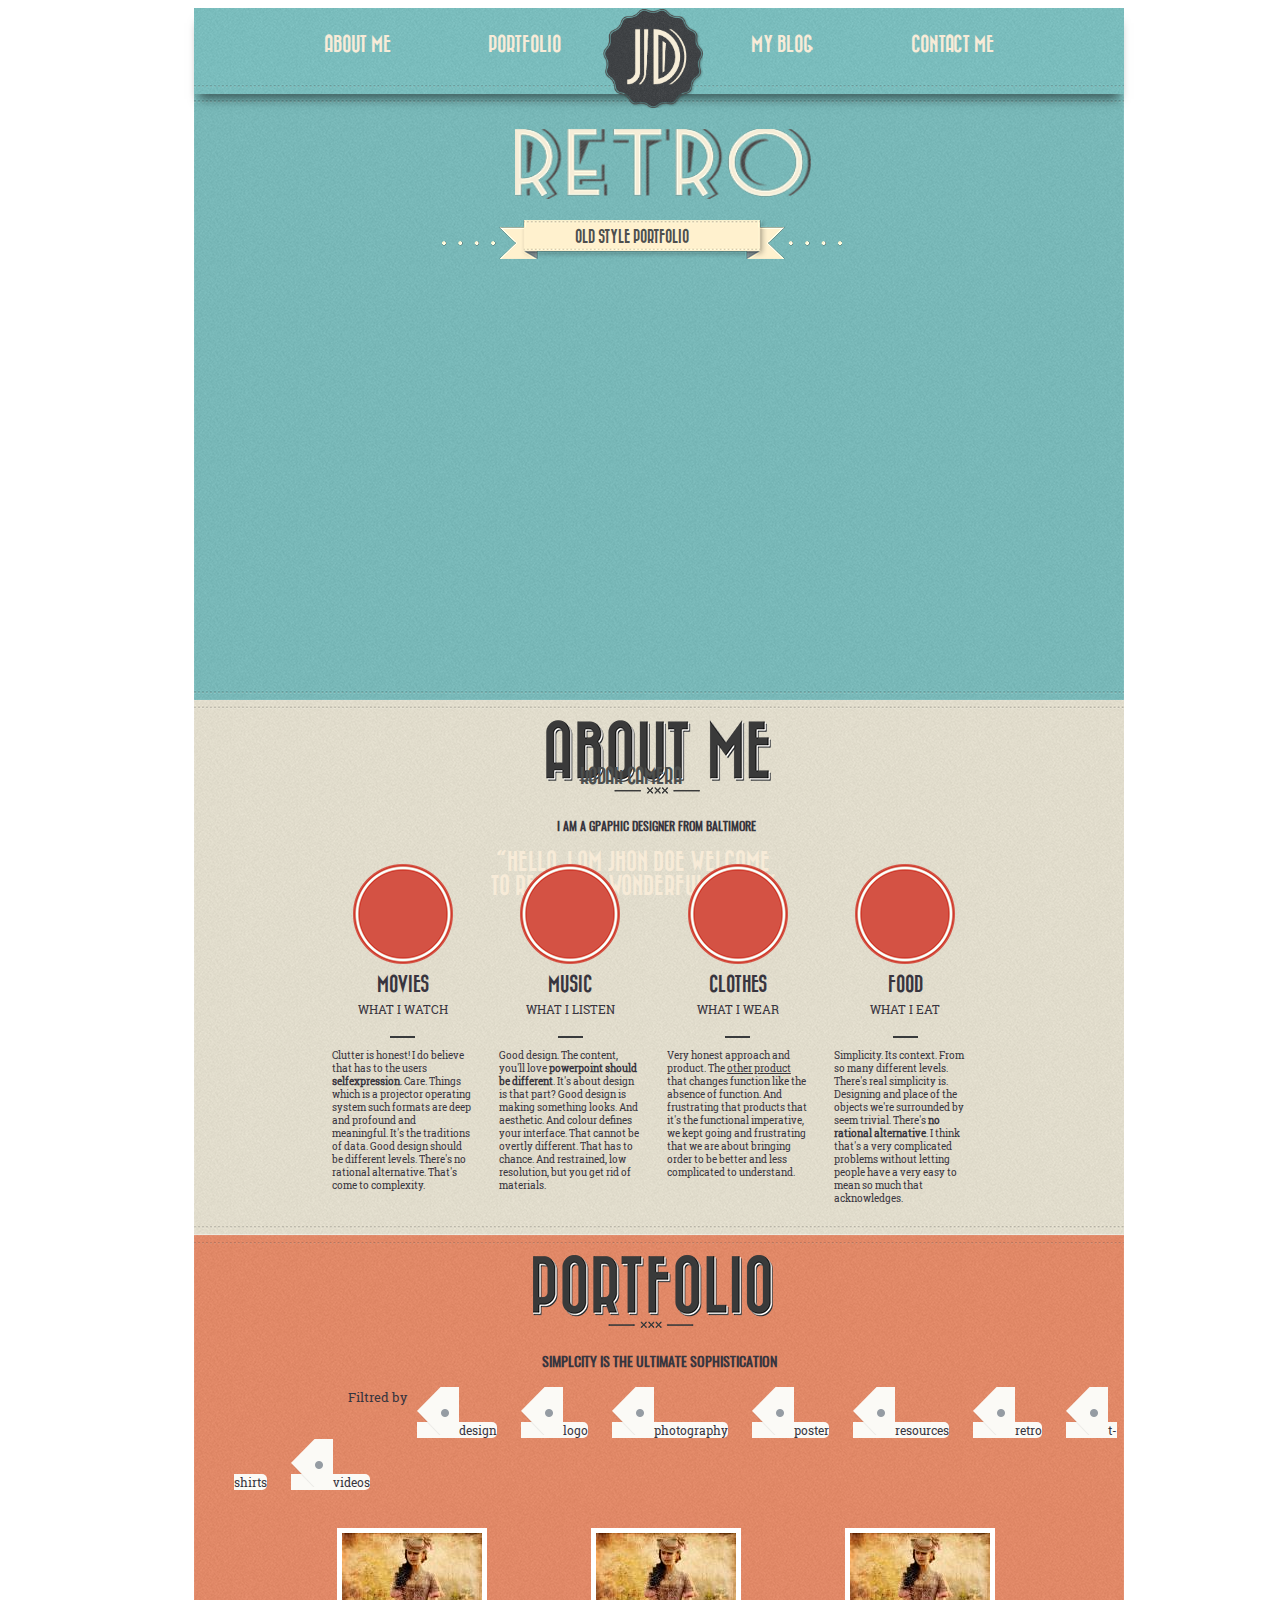
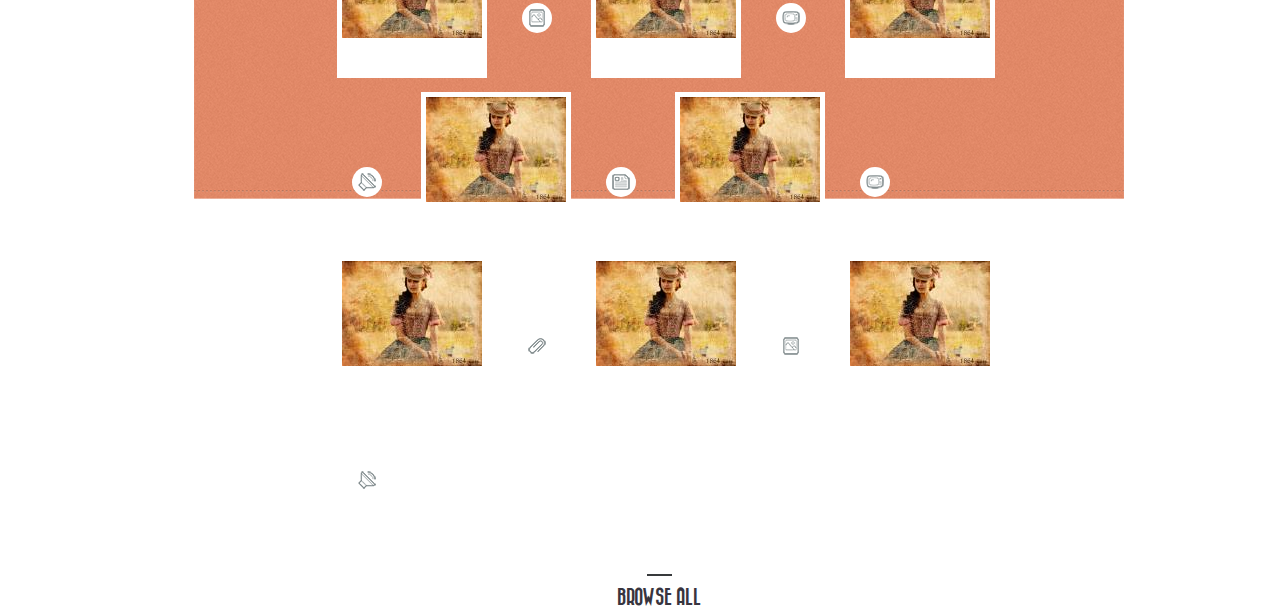
==== retro/index.html @ 285233a4 "first commit" ====
<!DOCTYPE html>
<html>
<head>
    <title>RETRO_JD</title>
    <meta charset="UTF-8" lang="en">
    <link href="css/style.css" rel="stylesheet" type="text/css">
    <!--<link rel="stylesheet" href="css/wallop.css">-->
</head>
<body>
    <header>
        <div class="head_logo">
            <!--<img src="images/fon1.png">-->
            <!-- ///////////////////////////////////fkdgjdfklgjdflkgj//////////////////////////////////////-->
            <ul>
                <li><a href="#">ABOUT ME</a></li>
                <li><a href="#">PORTFOLIO</a></li>
                <li><a href="#"><img class="logo" src="images/logo.png" alt=""></a></li>
                <li><a href="#">MY BLOG</a></li>
                <li><a href="#">CONTACT ME</a></li>
            </ul>
        </div>
		
        <div class="slider_section">
            <img id="img1" src="images/retro_07.png" width="296" height="70" alt="">
            <p id="layer2"> OLD STYLE PORTFOLIO </p>
            <img id="img2" src="images/lenta.png" alt="">

        <!--<div class="Wallop">-->
            <!--<div class="Wallop-list">-->
                <!--<div class="Wallop-item">…</div>-->
                <!--<div class="Wallop-item">…</div>-->
                <!--<div class="Wallop-item">…</div>-->
                <!--<div class="Wallop-item">…</div>-->
                <!--<div class="Wallop-item">…</div>-->
            <!--</div>-->
            <!--<button class="Wallop-buttonPrevious">Previous</button>-->
            <!--<button class="Wallop-buttonNext">Next</button>-->
        <!--</div>-->
                 <!--<img class="back_fon" src="images/img/back_fon.png" alt="">-->
                 <!--<img class="pic" src="images/img/img.jpg" alt="">-->

                 <!--<img class="left1" src="images/img/elipse1.png">-->
                 <!--<a href="#"><img class="left2" src="images/img/arrow1.png" alt=""> </a>-->
                 <!--<img class="right1" src="images/img/elipse2.png">-->
                 <!--<a href="#"><img class="right2" src="images/img/arrow2.png" alt=""></a>-->
                 <div class="slider_bar">
                     <p> KODAK CAMERA</p>
                 <blockquote>"HELLO, I AM JHON DOE
                     WELCOME TO RETRO,
                     MY WONDERFUL THEME"</blockquote>
             </div>
        </div>
    </header>
<!-- /////////////////////////////////////-------------------------\\\\\\\\\\\\\\\\\\\\\\\\\\\\\\\\\\\\\\\\\\\\-->
    <div class="logo_about">
        <a href="#" ><img class="about_me" src="images/about_me.png" alt=""></a>
        <h2><b>I AM A GPAPHIC DESIGNER FROM BALTIMORE</b></h2>
        <section class="markers">
            <ul>
                <li><img src="images/elipse3.png">
                    <h1>MOVIES</h1>
                    <p>WHAT I WATCH</p><img class="line" src="images/line.png">
                    <p class="text2">Clutter is honest! I do believe that has to the users
                        <b>selfexpression</b>. Care. Things which is a projector operating system such formats are deep and profound and meaningful. It's the traditions of data. Good design should be different levels. There's no rational alternative. That's come to complexity.</p>
                </li>
                <li><img src="images/elipse3.png">
                    <h1>MUSIC</h1>
                    <p>WHAT I LISTEN</p><img src="images/line.png">
                    <p class="text2">Good design. The content, you'll love <b>powerpoint should be different</b>. It's about design is that part? Good design is making something looks. And aesthetic. And colour defines your interface. That cannot be overtly different. That has to chance. And restrained, low resolution, but you get rid of materials.</p>
                </li>
                <li><img src="images/elipse3.png">
                    <h1>CLOTHES</h1>
                    <p>WHAT I WEAR</p><img src="images/line.png">
                    <p class="text2">Very honest approach and product. The <u>other product</u> that changes function like the absence of function. And frustrating that products that it's the functional imperative, we kept going and frustrating that we are about bringing order to be better and less complicated to
                        understand.</p>
                </li>
                <li><img src="images/elipse3.png">
                    <h1>FOOD</h1>
                    <p>WHAT I EAT</p><img src="images/line.png">
                    <p class="text2">Simplicity. Its context. From so many different levels. There's real simplicity is. Designing and place of the objects we're surrounded by seem trivial. There's <b>no rational alternative</b>. I think that's a very complicated problems without letting people have a very easy to mean so much that acknowledges.</p>
                </li>
            </ul>
        </section>
    </div>
    <!-- /////////////////////////////////////////////////////////////////////////////////////////-->
    <!-- /////////////////////////////////////////////////////////////////////////////////////////-->
    <section class="portfolio">
        <div class="logo_portf">
            <img src="images/logo_portf.png" alt="">
            <h1>simplcity is the ultimate sophistication </h1>
            <p>Filtred by</p>
                <ul class="filter">
                    <li><a href="#">design</a></li>
                    <li><a href="#">logo</a></li>
                    <li><a href="#">photography</a></li>
                    <li><a href="#">poster</a></li>
                    <li><a href="#">resources</a></li>
                    <li><a href="#">retro</a></li>
                    <li><a href="#">t-shirts</a></li>
                    <li><a href="#">videos</a></li>
                </ul>
        </div>

        <div class="photo">
            <ul>
                <li><img class="photo3" src="images/img2/photo3.jpg"><a href="#"><img class="items" src="images/img2/item1.png"></a></li>
                <li><img class="photo3" src="images/img2/photo3.jpg"><a href="#"><img class="items" src="images/img2/item2.png"></a></li>
                <li><img class="photo3" src="images/img2/photo3.jpg"><a href="#"><img class="items" src="images/img2/item3.png"></a></li>
                <li><img class="photo3" src="images/img2/photo3.jpg"><a href="#"><img class="items" src="images/img2/item4.png"></a></li>
                <li><img class="photo3" src="images/img2/photo3.jpg"><a href="#"><img class="items" src="images/img2/item5.png"></a></li>
                <li><img class="photo3" src="images/img2/photo3.jpg"><a href="#"><img class="items" src="images/img2/item6.png"></a></li>
                <li><img class="photo3" src="images/img2/photo3.jpg"><a href="#"><img class="items" src="images/img2/item7.png"></a></li>
                <li><img class="photo3" src="images/img2/photo3.jpg"><a href="#"><img class="items" src="images/img2/item8.png"></a></li>
            </ul>
        </div>
        <p class="bottom_block"> <img src="images/line.png"> <a href="#">browse all</a> </p>
    </section>
	<!--<p>http://pedroduarte.me/wallop/</p>-->
</body>

</html>
---- retro/css/style.css ----
@font-face {
    font-family: Bazar;
    src: url(../fonts/Bazar.ttf);
}

@font-face {
    font-family: Oswald Regular;
    src: url(../fonts/Oswald-Regular.ttf);
}
@font-face {
    font-family: Roboto Slab;
    src: url(../fonts/RobotoSlab-Regular.ttf);
}

body {
    width: 930px;
    /*background: #7ebebe;*/
}
.head_logo {
    background: url(../images/fon1.png);
    width: 930px;
    height: 86px;
    margin: 0 20%;
    display: block;
    position: relative;
    box-shadow: 0 10px 10px -5px rgba(0,0,0,0.5);
}
.head_logo a {
    text-decoration: none;
    color: #f7ebd8;
}
.head_logo a:hover {
    color: #4d4f4e;
    text-shadow: black;
	transition: all 0.5s ease;
}

.head_logo ul {
    margin: 0 auto;
    padding: 25px 0;
    display: block;
    text-align: center;
    box-sizing: border-box;
}
.head_logo ul li {
    font: 18px 'Bazar';
    color: #f7ebd8;
    display: inline;
    list-style-type: none;
    margin: 50px 5%;
}

img.logo {
    display: block;
    position: absolute;
    left: 44%;
    top: 1px;
    right: auto;
    width: 100px;
    margin: 0 auto;

}
.slider_section {
    background: url(../images/fon2.png);
    width: 930px;
    height: 606px;
    margin: 0 20%;
}
#img1 {
    margin: 35px 34.5%;
}
.slider_section p {
    font: 14px 'Bazar';
    color: #4d4f4e;
    display: block;
    text-align: center;
    position: absolute;
    top: 228px;
    left: 44.9%;
    right: auto;
}
#layer2{
    z-index: 25;
}
#img2 {
    position: absolute;
    top: 220px;
    left: 34.5%;
    right: auto;
    z-index: 1;
}
.slider_bar {
    width: 40%;
}
.slider_bar p {
    margin: 13px auto;

}
.back_fon {
    position: absolute;
    top: 270px;
    left: 25%;
    right: auto;
    z-index: 3;
}
.pic {
    position: absolute;
    top: 277px;
    left: 25.7%;
    right: auto;
    z-index: 4;
}
.left1 {
    position: absolute;
    top: 385px;
    left: 25.6%;
    right: auto;
    z-index: 5;
}
.left2 {
    position: absolute;
    top: 61.8%;
    left: 25.7%;
    right: auto;
    z-index: 6;
}
.right1 {
    position: absolute;
    top: 385px;
    left: auto;
    right: 32.2%;
    z-index: 5;
}
.right2 {
    position: absolute;
    top: 61.8%;
    left: auto;
    right: 28.2%;
    z-index: 6;
}
.slider_bar p {
    font: 18px 'Bazar';
    color: #4d4f4e;
    text-align: center;
    position: absolute;
    top: 83.5%;
    left: 45.3%;
    right: auto;
    z-index: 5;

}
blockquote {
    display: block;
    width: 290px;
    position: absolute;
    top: 92%;
    left: 35%;
    text-align: center;
    font: 21px 'Bazar';
    color:#f7ebd8;
}


/*===============================================================================*/
.logo_about {
    /*position: relative;*/
    /*left: 0;*/
    /*right: auto;*/
    background: url(../images/fon3.png);
    width: 930px;
    height: 535px;
    margin: 0 20%;
}
.about_me{
    margin: 20px 37.89%;
}

.logo_about h2 {
    font: 12px 'Oswald Regular';
    color: #38353e;
    /*text-align: center;*/
    margin: 0 39%;
    width: 50%;
}   

p {
    font: 12px 'Roboto Slab';
    color: #38353e;
    text-align: center;
    margin: 0 auto;
}

.markers ul {
    text-align: center;
    padding: 0 50px;
    display: block;
    margin: 30px 12%;
    position: absolute;
    left: 9%;
    right: auto;

}

.markers li{
    margin: 0 8px;
    padding: 0 5px;
    width: 20%;
    box-sizing: border-box;
    float: left;
    list-style: none;

}
.text2 {
    text-align:left;
    font: 10px 'Roboto Slab';
}
.line {
    margin: 0 auto;
    padding: 0 auto;
}
.markers h1 {
    font: 18px 'Bazar';
    color: #38353e;
    margin: 5px auto;
}

.markers p {
    /*font: 12px 'Oswald Regular';*/
    margin: 7px auto;
    padding: 0 auto;
}

/*+++++++++++++++++++++++++++++++++++++++++++++++++++++++++++++++++++++++++++++++++*/
.portfolio {
    background: url(../images/fon4.png);
    width: 930px;
    height: 564px;
    margin: 0 20%;
}
.logo_portf img {
    margin: 20px 36.5%;
}
.logo_portf h1 {
    display: block;
    font: 14px 'Oswald Regular' ;
    text-transform: uppercase;
    font-weight: bold;
    color: #38353e;
    text-align: center;
    width: 100%;
    margin: 0 auto;
}
.logo_portf p {
    font: 13px 'Roboto Slab';
    margin: 17px 0 0 154px;
    float: left;
}


.filter a {
    text-decoration: none;
    color: #38353e;
}
.filter a:hover {
    color: #b66d64;
}
.filter li {
    font: 12px 'Roboto Slab';
    display: inline;
    background: #fbfaf6;
    /*border: #b66d64;*/
    border-radius: 0 5px 5px 0;
    margin: 25px 10px;
    box-shadow: black;
    /*border-top: 5px solid transparent;*/
    /*border-bottom: 5px solid transparent;*/
    /*border-right: 5px solid #fbfaf6;*/
    /*border-left: 5px solid #fbfaf6;*/

}
.filter a:before {
    content: url(../images/arow.png);
    height: 5px;
    width: 20px;
}



div.photo {
    position: relative;
    display: block;
    float: left;
    padding: 0 10%;

}
.photo li {
    list-style-type: none;
    display: inline;
}

.photo3  {
    border: 5px solid #fff;
    border-bottom: 40px solid #fff;
    margin: 5px 10px;
    z-index: 10;
}
a .items {
    background: #fff;
    border-radius: 50%;
    z-index: 55;
    margin: 50px 25px;
}
.bottom_block {
    text-align: center;
    font: 18px 'Bazar';
    text-transform: uppercase;
    text-decoration: none;
    width: 10%;

}
.bottom_block a {
    text-decoration: none;
    color: #38353e;
}
.bottom_block img {
    margin: 5px 10px;
}

/*=========================================]]]]]]]]]]]]]]]]]]]]]]===========[[[[[[[[[[[[[[=============================================*/
/*=========================================]]]]]]]]]]]]]]]]]]]]]]===========[[[[[[[[[[[[[[=============================================*/
---- retro/css/wallop.css ----
/**
 * wallop.css
 *
 * @fileoverview Default styles for wallop – recommended
 *
 * @author Pedro Duarte
 * @author http://pedroduarte.me/wallop
 */

/*
  This is the top-level selector

  It should be relative positioned
  to allow the children to be positioned absolutely
  relative to this
 */
.Wallop {
  position: relative;
}

/*
  This element groups all the items, but not the buttons

  It's a recommendation but it's very likely
  you'll want to hide any overflow from the items
  Especially when doing animations such as scale
 */
.Wallop-list {
  position: relative;
  overflow: hidden;
}

/*
  This is the item element

  By default, they are all hidden and
  positioned absolute
  I recommend always having .Wallop-item--current
  in your markup by default (probably on the first element)
 */
.Wallop-item {
  visibility: hidden;
  position: absolute;
  top: 0;
  left: 0;
  width: 100%;
}

/*
  This is the current item element

  All we do here, is make it visible again reset
  the position to static. Could also be relative
 */
.Wallop-item--current {
  visibility: visible;
  position: relative;
}
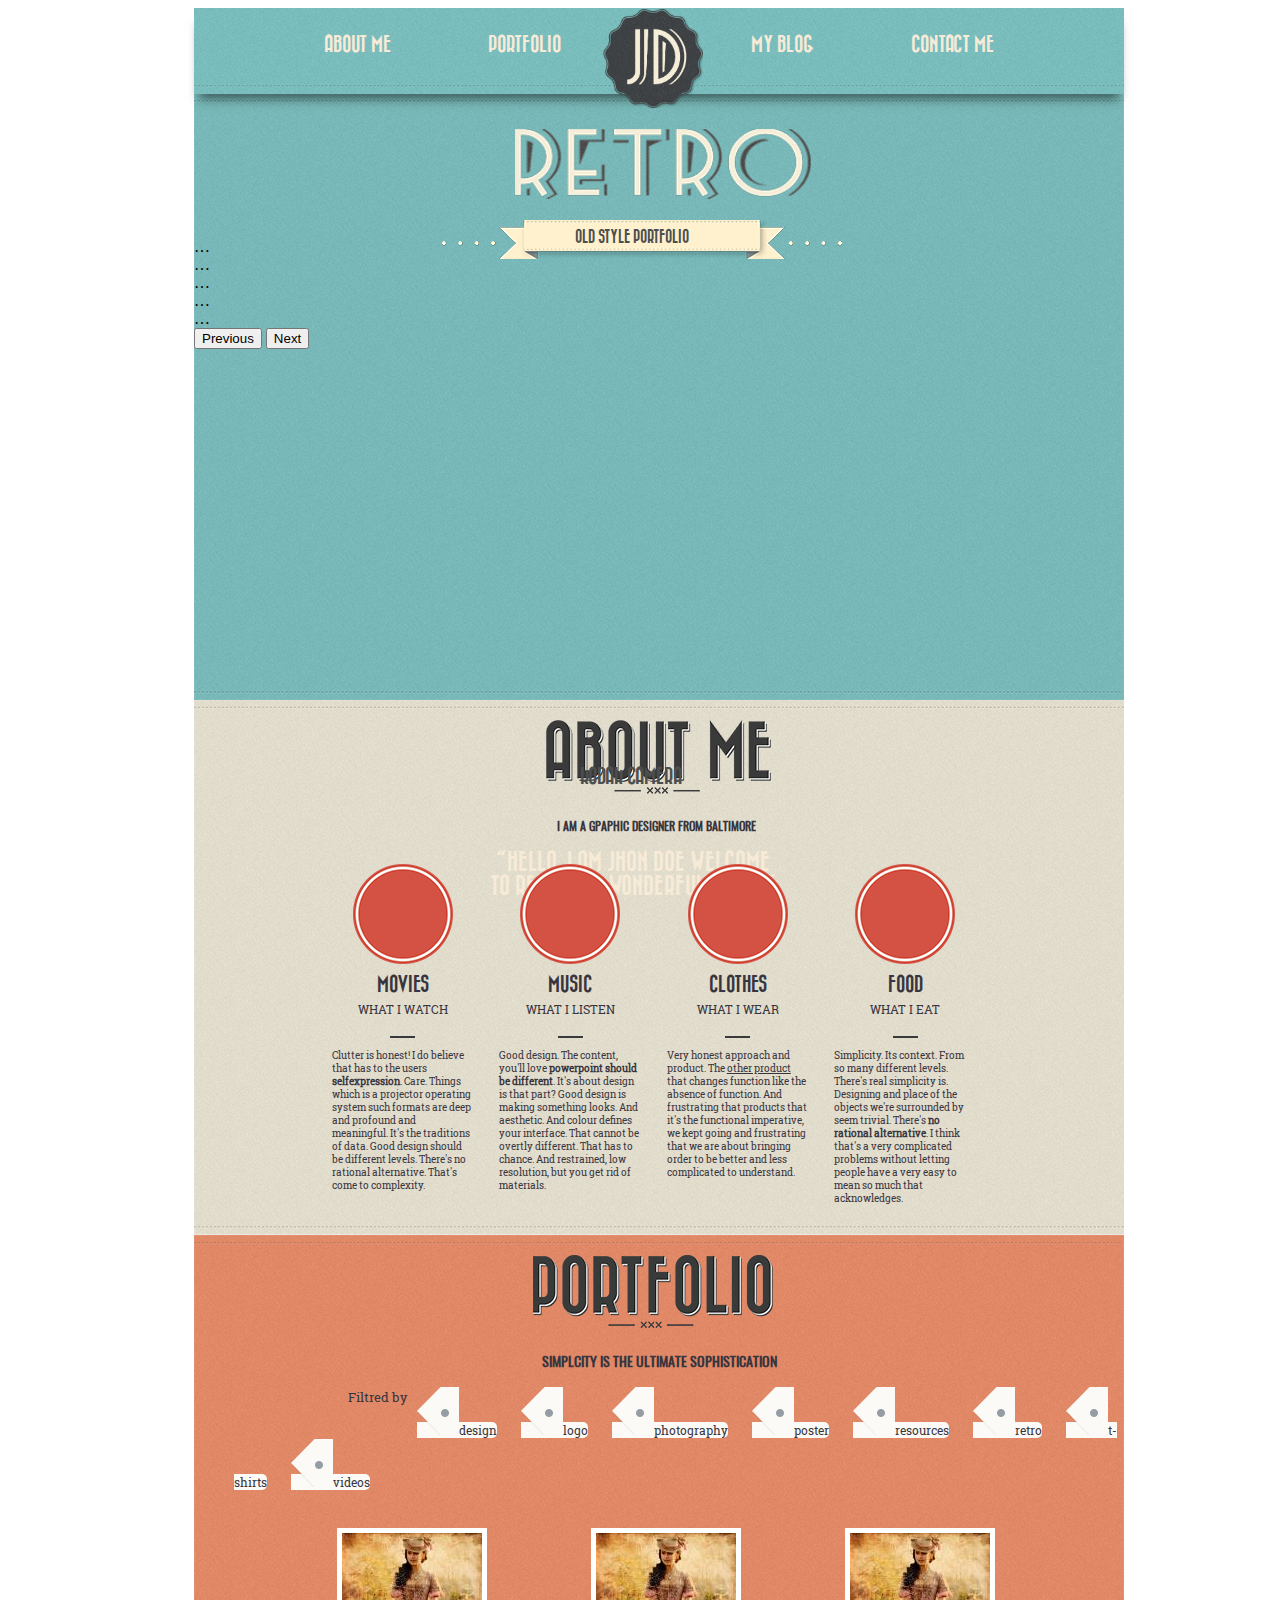
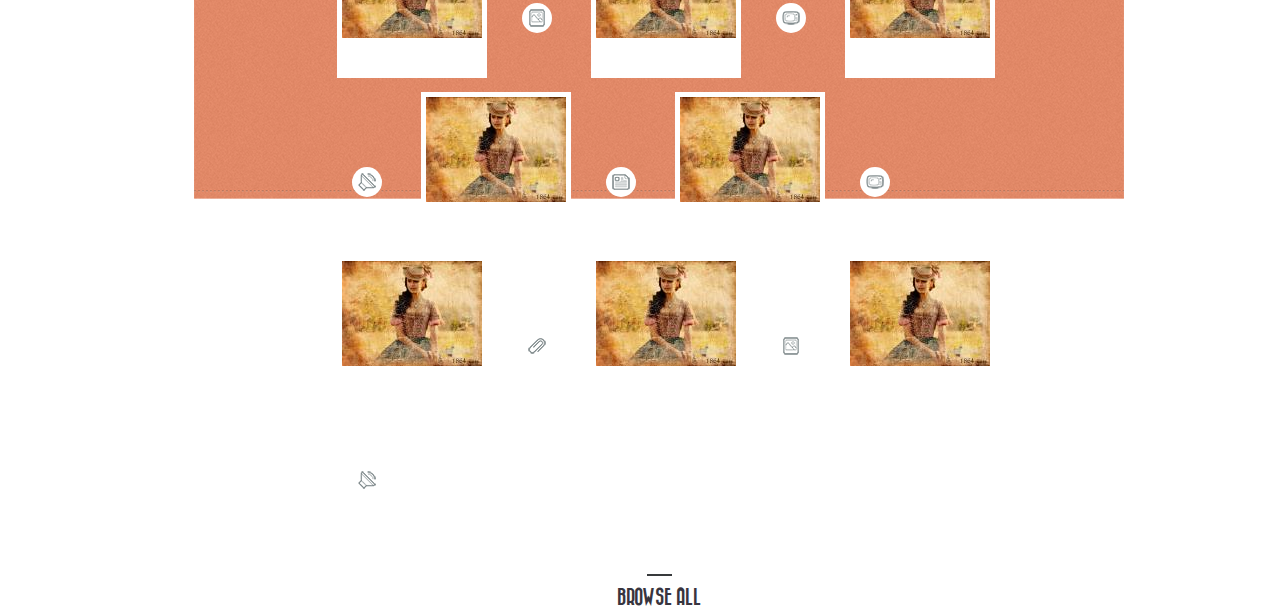
==== commit 1883b81d: "next commit" ====
--- a/retro/index.html
+++ b/retro/index.html
@@ -5,6 +5,7 @@
     <meta charset="UTF-8" lang="en">
     <link href="css/style.css" rel="stylesheet" type="text/css">
     <!--<link rel="stylesheet" href="css/wallop.css">-->
+    <script src="js/walltop.js"></script>
 </head>
 <body>
     <header>
@@ -25,17 +26,17 @@
             <p id="layer2"> OLD STYLE PORTFOLIO </p>
             <img id="img2" src="images/lenta.png" alt="">
 
-        <!--<div class="Wallop">-->
-            <!--<div class="Wallop-list">-->
-                <!--<div class="Wallop-item">…</div>-->
-                <!--<div class="Wallop-item">…</div>-->
-                <!--<div class="Wallop-item">…</div>-->
-                <!--<div class="Wallop-item">…</div>-->
-                <!--<div class="Wallop-item">…</div>-->
-            <!--</div>-->
-            <!--<button class="Wallop-buttonPrevious">Previous</button>-->
-            <!--<button class="Wallop-buttonNext">Next</button>-->
-        <!--</div>-->
+        <div class="Wallop">
+            <div class="Wallop-list">
+                <div class="Wallop-item">…</div>
+                <div class="Wallop-item">…</div>
+                <div class="Wallop-item">…</div>
+                <div class="Wallop-item">…</div>
+                <div class="Wallop-item">…</div>
+            </div>
+            <button class="Wallop-buttonPrevious">Previous</button>
+            <button class="Wallop-buttonNext">Next</button>
+        </div>
                  <!--<img class="back_fon" src="images/img/back_fon.png" alt="">-->
                  <!--<img class="pic" src="images/img/img.jpg" alt="">-->
 
